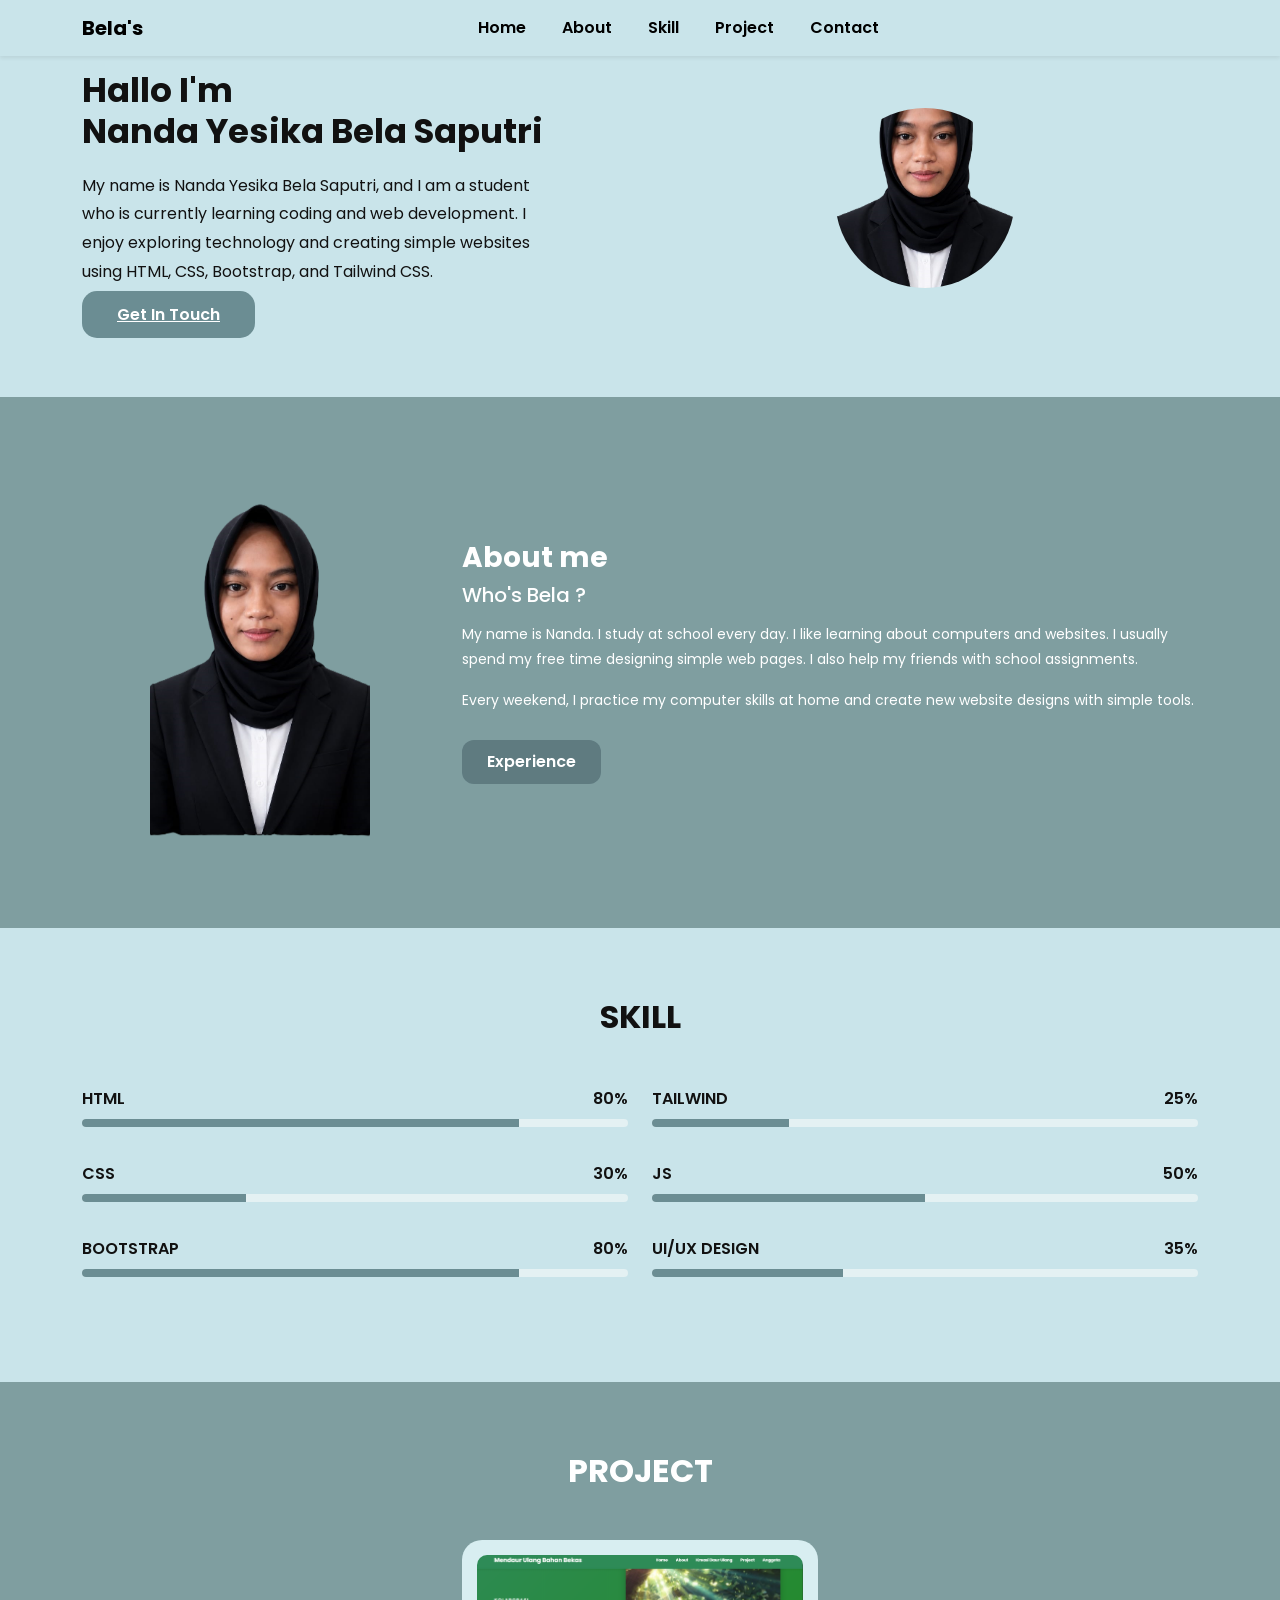
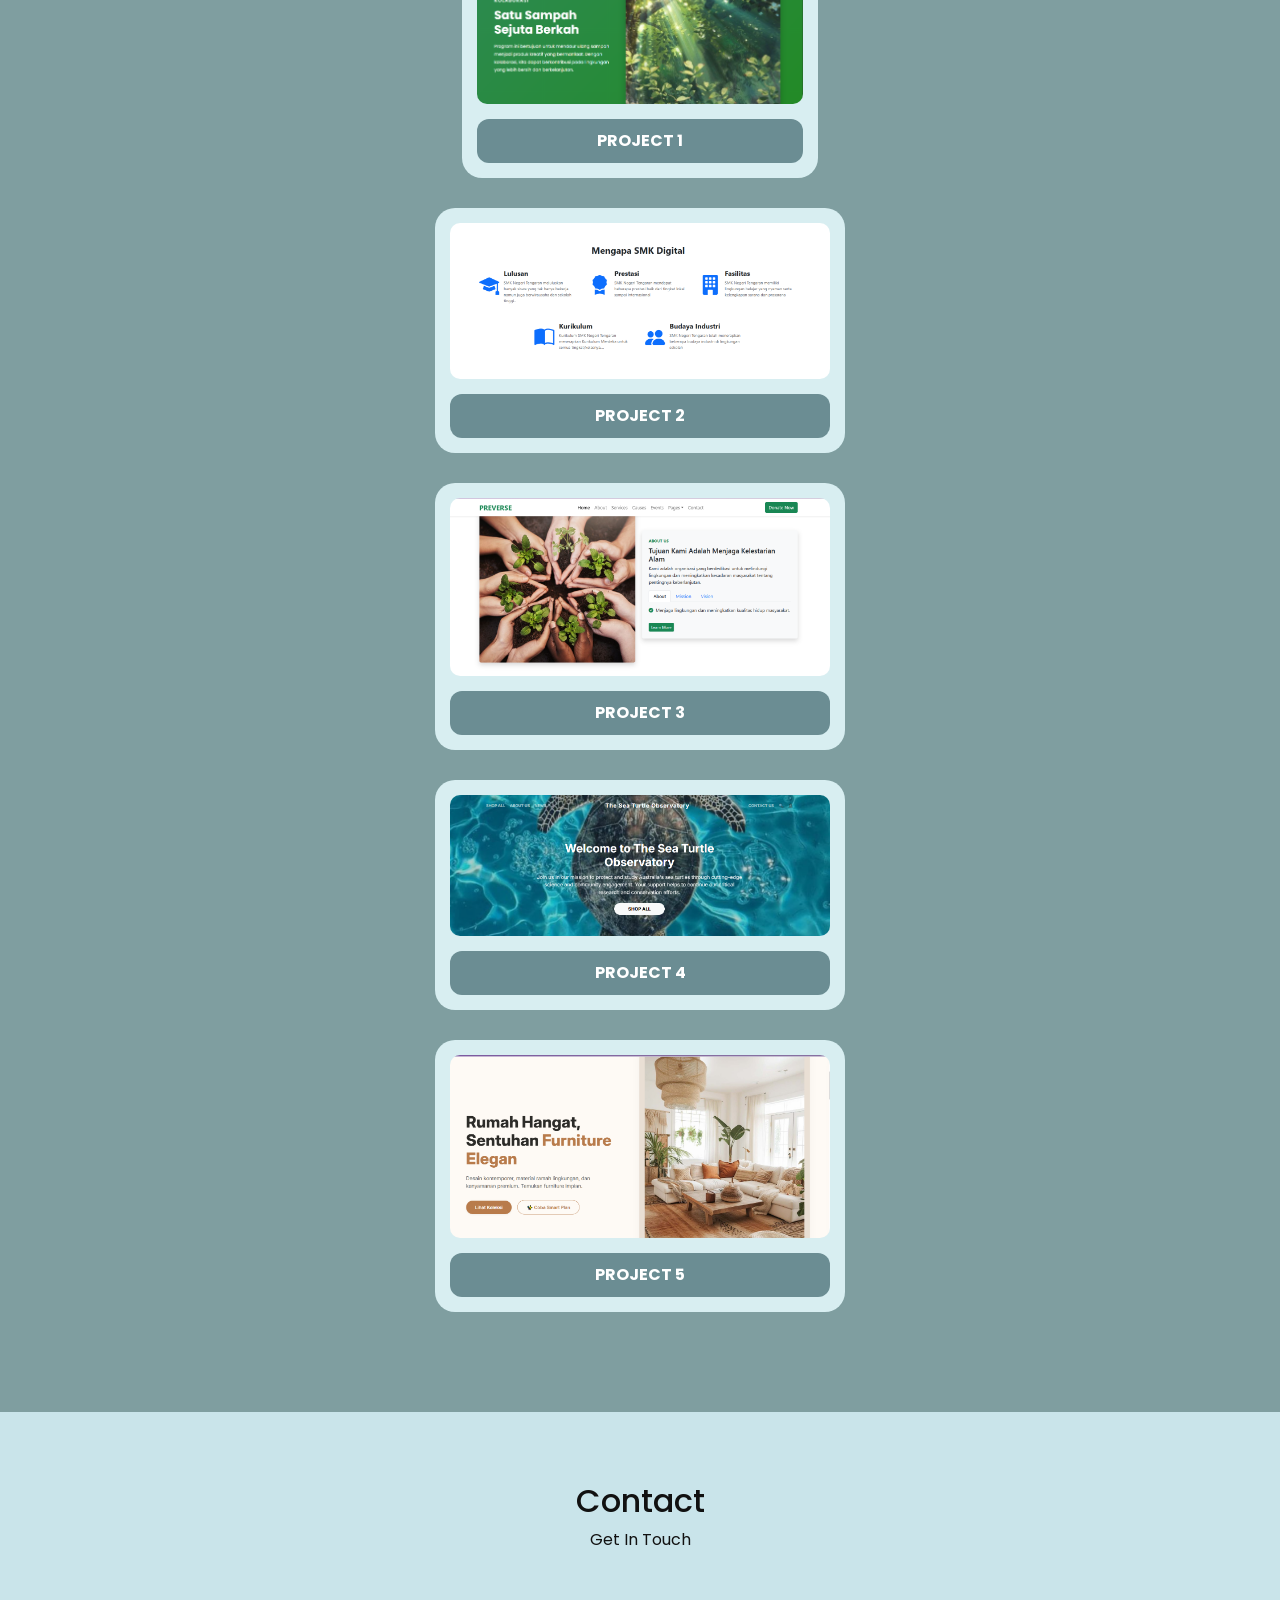
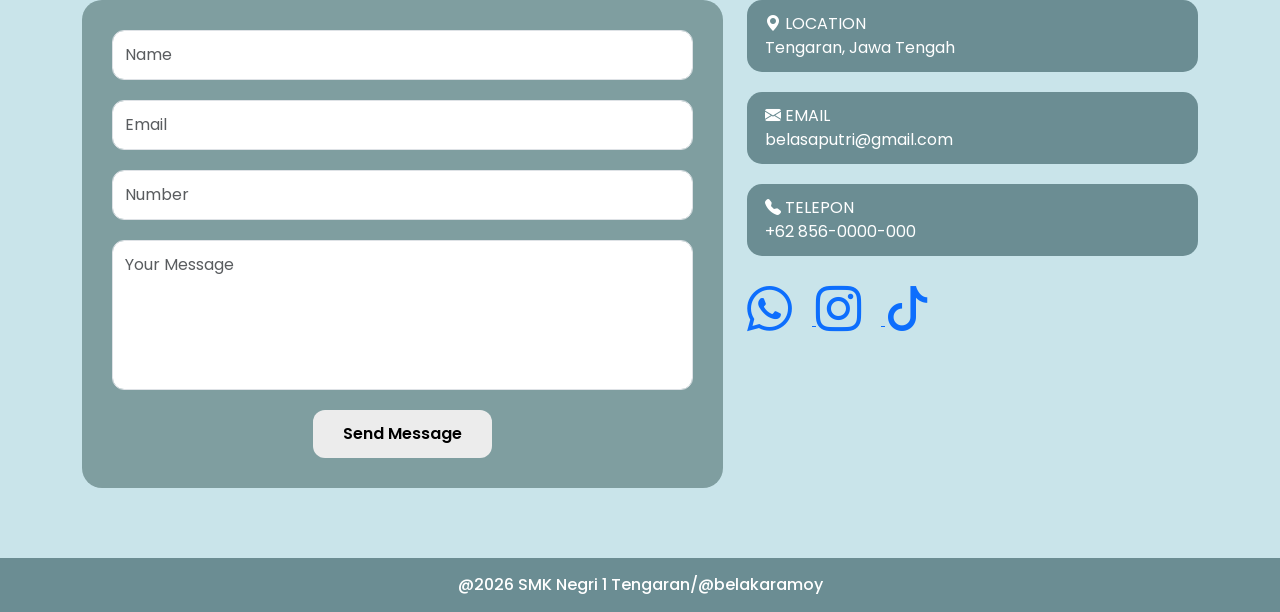
==== index.html @ 11750412 "Add files via upload" ====
<!DOCTYPE html>
<html lang="id">
<head>
  <meta charset="UTF-8" />
  <meta name="viewport" content="width=device-width, initial-scale=1.0"/>
  <title>Portfolio Bela</title>

  <!-- Bootstrap -->
  <link href="https://cdn.jsdelivr.net/npm/bootstrap@5.3.3/dist/css/bootstrap.min.css" rel="stylesheet">

  <!-- Google Font -->
  <link rel="preconnect" href="https://fonts.googleapis.com">
  <link href="https://fonts.googleapis.com/css2?family=Poppins:wght@300;400;500;600;700&display=swap" rel="stylesheet">

  <!-- Bootstrap Icons -->
  <link rel="stylesheet" href="https://cdn.jsdelivr.net/npm/bootstrap-icons@1.11.3/font/bootstrap-icons.min.css">

  
  <link rel="stylesheet" href="https://cdn.jsdelivr.net/npm/bootstrap-icons@1.11.3/font/bootstrap-icons.min.css">
  <link rel="stylesheet" href="style.css">

</head>
<body>

  <!-- NAVBAR -->
<nav class="navbar navbar-expand-lg fixed-top py-2 shadow-sm">

  <div class="container">

    <a class="navbar-brand" href="#">Bela's</a>

    <button class="navbar-toggler" type="button" data-bs-toggle="collapse" data-bs-target="#navbarNav">
      <span class="navbar-toggler-icon"></span>
    </button>

    <div class="collapse navbar-collapse justify-content-center" id="navbarNav">

      <ul class="navbar-nav">
        <li class="nav-item"><a class="nav-link" href="#home">Home</a></li>
        <li class="nav-item"><a class="nav-link" href="#about">About</a></li>
        <li class="nav-item"><a class="nav-link" href="#skill">Skill</a></li>
        <li class="nav-item"><a class="nav-link" href="#project">Project</a></li>
        <li class="nav-item"><a class="nav-link" href="#contact">Contact</a></li>
      </ul>

    </div>

  </div>
</nav>

  <!-- HERO -->
  <section id="home" class="hero">
    <div class="container">
      <div class="row align-items-center">

        <div class="col-lg-6">
          <h1>Hallo I'm <br> <span>Nanda Yesika Bela Saputri</span></h1>

          <p>
            My name is Nanda Yesika Bela Saputri, and I am a student who is currently learning coding and web development. I enjoy exploring technology and creating simple websites using HTML, CSS, Bootstrap, and Tailwind CSS.
          </p>

          <a href="#contact" class="btn-custom">
  Get In Touch
</a>
        </div>

        <div class="col-lg-6 text-center mt-5 mt-lg-0">
          <img src="bela.png" class="profile-img">
        </div>

      </div>
    </div>
  </section>

  <!-- ABOUT -->
  <section id="about" class="about">
    <div class="container">
      <div class="row align-items-center">

        <div class="col-lg-4 text-center mb-4 mb-lg-0">
          <img src="bela.png">
        </div>

        <div class="col-lg-8">
          <h3>About me</h3>
          <h5>Who's Bela ?</h5>

          <p>
            My name is Nanda. I study at school every day. I like learning about computers and websites.
            I usually spend my free time designing simple web pages. I also help my friends with school assignments.
          </p>

          <p>
            Every weekend, I practice my computer skills at home and create new website designs with simple tools.
          </p>

         <a href="re.html">
  <button class="btn-about">
    Experience
  </button>
</a>
        </div>

      </div>
    </div>
  </section>

  <!-- SKILL -->
  <section id="skill" class="skill">
    <div class="container">

      <h2 class="section-title">SKILL</h2>

      <div class="row">

        <div class="col-lg-6">

          <div class="skill-item">
            <div class="d-flex justify-content-between">
              <span>HTML</span>
              <span>80%</span>
            </div>
            <div class="progress">
              <div class="progress-bar" style="width:80%"></div>
            </div>
          </div>

          <div class="skill-item">
            <div class="d-flex justify-content-between">
              <span>CSS</span>
              <span>30%</span>
            </div>
            <div class="progress">
              <div class="progress-bar" style="width:30%"></div>
            </div>
          </div>

          <div class="skill-item">
            <div class="d-flex justify-content-between">
              <span>BOOTSTRAP</span>
              <span>80%</span>
            </div>
            <div class="progress">
              <div class="progress-bar" style="width:80%"></div>
            </div>
          </div>

        </div>

        <div class="col-lg-6">

          <div class="skill-item">
            <div class="d-flex justify-content-between">
              <span>TAILWIND</span>
              <span>25%</span>
            </div>
            <div class="progress">
              <div class="progress-bar" style="width:25%"></div>
            </div>
          </div>

          <div class="skill-item">
            <div class="d-flex justify-content-between">
              <span>JS</span>
              <span>50%</span>
            </div>
            <div class="progress">
              <div class="progress-bar" style="width:50%"></div>
            </div>
          </div>

          <div class="skill-item">
            <div class="d-flex justify-content-between">
              <span>UI/UX DESIGN</span>
              <span>35%</span>
            </div>
            <div class="progress">
              <div class="progress-bar" style="width:35%"></div>
            </div>
          </div>

        </div>

      </div>
    </div>
  </section>

  <!-- PROJECT -->
  <section id="project" class="project">

  <div class="container">
  <h2 class="section-title text-white">PROJECT</h2>

  <div class="row justify-content-center">
    <div class="col-md-4">
      <div class="project-card">
        <img src="daur ulang.png">
        <a href=" https://putrianindyahapsari.github.io/ipasbela/"
           class="project-btn d-block text-center text-decoration-none">
           PROJECT 1
        </a>

      </div>
    </div>

  </div>
</div>
  <div class="row justify-content-center">
    <div class="col-md-4">
      <div class="project-card">
        <img src="smk digital.png">
        <a href="https://bella-208.github.io/tugas_2/"
           class="project-btn d-block text-center text-decoration-none">
           PROJECT 2
        </a>

      </div>
    </div>

  </div>
</div>
  <div class="row justify-content-center">
    <div class="col-md-4">
      <div class="project-card">
        <img src="environment.png">
        <a href="https://bella-208.github.io/tugas-3_bootstrap/"
           class="project-btn d-block text-center text-decoration-none">
           PROJECT 3
        </a>

      </div>
    </div>

  </div>
</div>
  <div class="row justify-content-center">
    <div class="col-md-4">
      <div class="project-card">
        <img src="pin.png">
        <a href="https://bella-208.github.io/tugas4_bootstrap/"
           class="project-btn d-block text-center text-decoration-none">
           PROJECT 4
        </a>

      </div>
    </div>

  </div>
</div>
  <div class="row justify-content-center">
    <div class="col-md-4">
      <div class="project-card">
        <img src="home.png">
        <a href="https://bella-208.github.io/tugas5bela.bootstrap/"
           class="project-btn d-block text-center text-decoration-none">
           PROJECT 5
        </a>

      </div>
    </div>

  </div>
</div>

  </section>

  <!-- CONTACT -->
  <section id="contact" class="contact">
    <div class="container">

      <div class="text-center mb-5">
        <h2>Contact</h2>
        <p>Get In Touch</p>
      </div>

      <div class="row">

        <div class="col-lg-7">
          <div class="contact-form">

            <input type="text" class="form-control" placeholder="Name">

            <input type="email" class="form-control" placeholder="Email">

            <input type="text" class="form-control" placeholder="Number">

            <textarea class="form-control" placeholder="Your Message"></textarea>

            <div class="text-center">
              <button class="send-btn">
                Send Message
              </button>
            </div>

          </div>
        </div>

        <div class="col-lg-5 mt-5 mt-lg-0">

          <div class="info-box">
            <i class="bi bi-geo-alt-fill"></i>
            LOCATION <br>
            Tengaran, Jawa Tengah
          </div>

          <div class="info-box">
            <i class="bi bi-envelope-fill"></i>
            EMAIL <br>
            belasaputri@gmail.com
          </div>

          <div class="info-box">
            <i class="bi bi-telephone-fill"></i>
            TELEPON <br>
            +62 856-0000-000
          </div>

         <!-- CONTACT ICONS -->
<div class="social-icons">

  <!-- WHATSAPP -->
  <a href="https://wa.me/085600656218" target="_blank">
    <i class="bi bi-whatsapp"></i>
  </a>

  <!-- INSTAGRAM -->
  <a href="https://instagram.com/bbeeelllaa_" target="_blank">
    <i class="bi bi-instagram"></i>
  </a>

  <!-- TIKTOK -->
  <a href="https://tiktok.com/@_belbelacccl" target="_blank">
    <i class="bi bi-tiktok"></i>
  </a>

</div>

        </div>

      </div>

    </div>
  </section>

  <!-- FOOTER -->
  <footer>
    @2026 SMK Negri 1 Tengaran/@belakaramoy
  </footer>

  <script src="https://cdn.jsdelivr.net/npm/bootstrap@5.3.3/dist/js/bootstrap.bundle.min.js"></script>

</body>
</html>
---- style.css ----
*{
      font-family: 'Poppins', sans-serif;
    }

    body{
      background: #c9e4ea;
      color: #111;
    }

    .navbar{
      padding: 20px 0;
    }

    .navbar-brand{
      font-weight: 700;
      font-size: 20px;
    }

    .nav-link{
      color: #000;
      font-weight: 600;
      margin: 0 10px;
    }

    .hero{
      padding: 70px 0;
      background: #c9e4ea;
    }

    .hero h1{
      font-size: 34px;
      font-weight: 700;
    }

    .hero p{
      margin-top: 20px;
      max-width: 450px;
      line-height: 1.8;
    }

    .btn-custom{
      background: #6b8d93;
      color: white;
      border-radius: 15px;
      padding: 12px 35px;
      font-weight: 600;
      border: none;
      margin-top: 20px;
    }

    .profile-img{
      width: 180px;
      height: 180px;
      border-radius: 50%;
      object-fit: cover;
    }

    .about{
      background: #7f9ea0;
      color: white;
      padding: 70px 0;
    }

    .about img{
      width: 220px;
      border-radius: 10px;
    }

    .about h3{
      font-weight: 700;
    }

    .about p{
      font-size: 14px;
      line-height: 1.8;
      margin-top: 15px;
    }

    .btn-about{
      background: #5f7b80;
      border: none;
      padding: 10px 25px;
      color: white;
      border-radius: 12px;
      margin-top: 10px;
      font-weight: 600;
    }

    .skill{
      padding: 70px 0;
      background: #c9e4ea;
    }

    .section-title{
      text-align: center;
      font-weight: 700;
      margin-bottom: 50px;
    }

    .skill-item{
      margin-bottom: 35px;
    }

    .skill-item .d-flex{
      margin-bottom: 8px;
      font-weight: 600;
    }

    .progress{
      height: 8px;
      background: #e4f1f3;
    }

    .progress-bar{
      background: #6b8d93;
    }

    .project{
      background: #7f9ea0;
      padding: 70px 0;
    }

    .project-card{
      background: #d8eef1;
      border-radius: 20px;
      padding: 15px;
      text-align: center;
      margin-bottom: 30px;
    }

    .project-card img{
      width: 100%;
      border-radius: 10px;
    }

    .project-btn{
      margin-top: 15px;
      background: #6b8d93;
      border: none;
      color: white;
      padding: 10px 20px;
      border-radius: 12px;
      font-weight: 700;
    }

    .contact{
      padding: 70px 0;
      background: #c9e4ea;
    }

    .contact-form{
      background: #7f9ea0;
      padding: 30px;
      border-radius: 20px;
    }

    .form-control{
      border-radius: 12px;
      padding: 12px;
      margin-bottom: 20px;
    }

    textarea{
      height: 150px;
      resize: none;
    }

    .send-btn{
      background: #ececec;
      border: none;
      padding: 12px 30px;
      border-radius: 12px;
      font-weight: 600;
    }

    .info-box{
      background: #6b8d93;
      color: white;
      border-radius: 15px;
      padding: 12px 18px;
      margin-bottom: 20px;
    }

    .social-icons i{
      font-size: 45px;
      margin-right: 20px;
      cursor: pointer;
    }

    footer{
      background: #6b8d93;
      color: white;
      text-align: center;
      padding: 15px;
      font-weight: 500;
    }
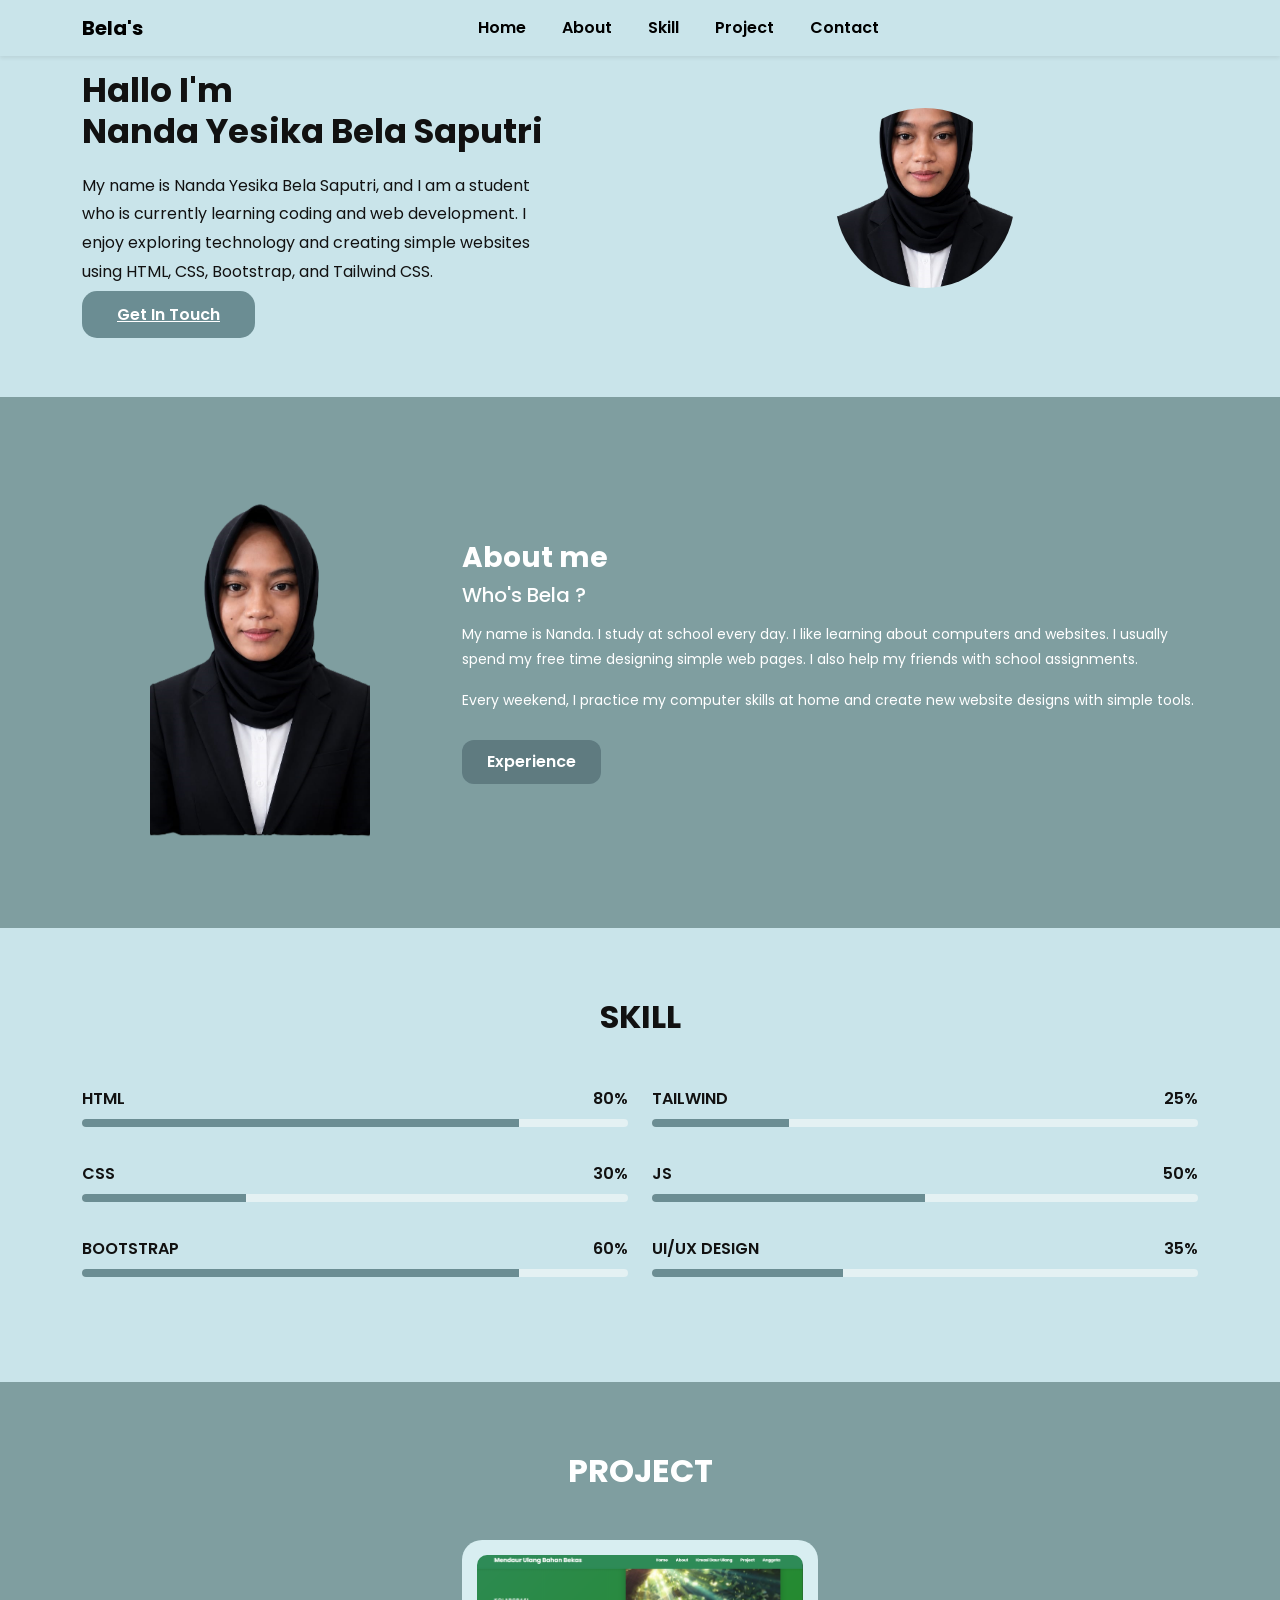
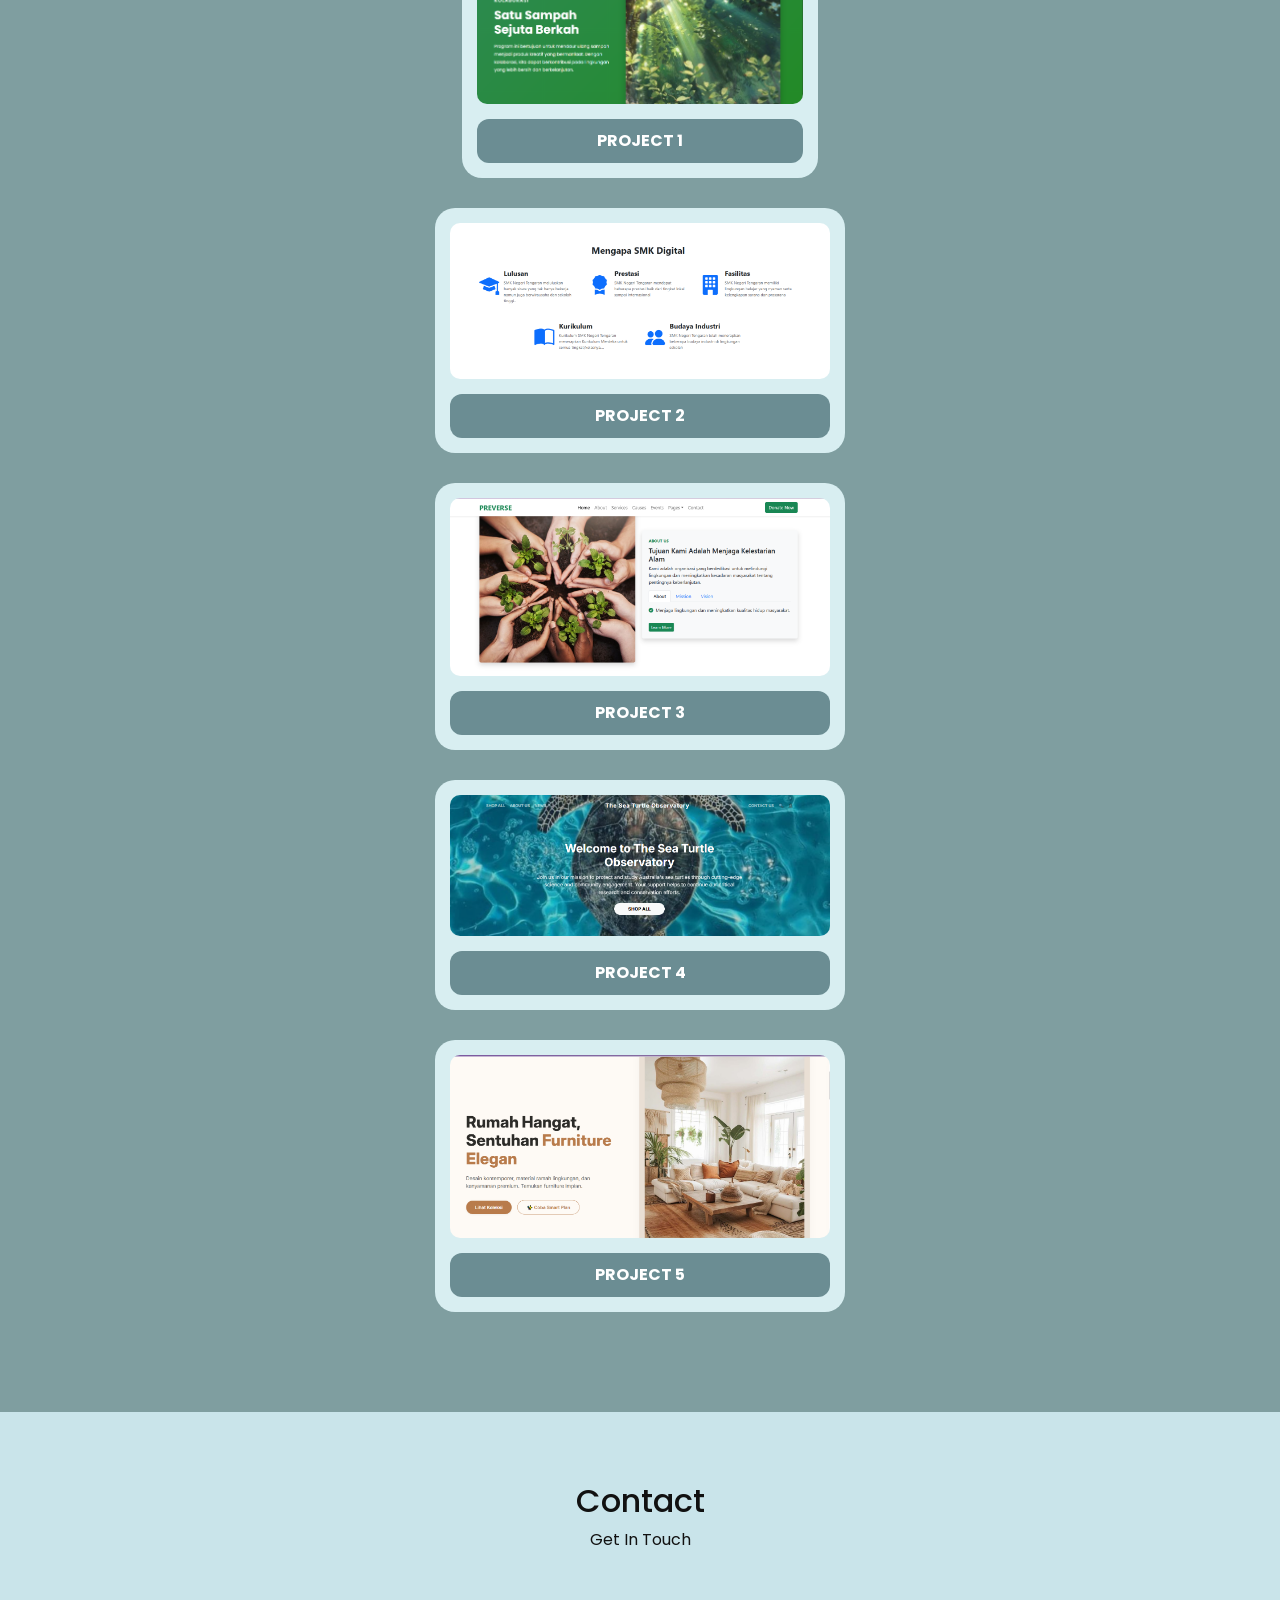
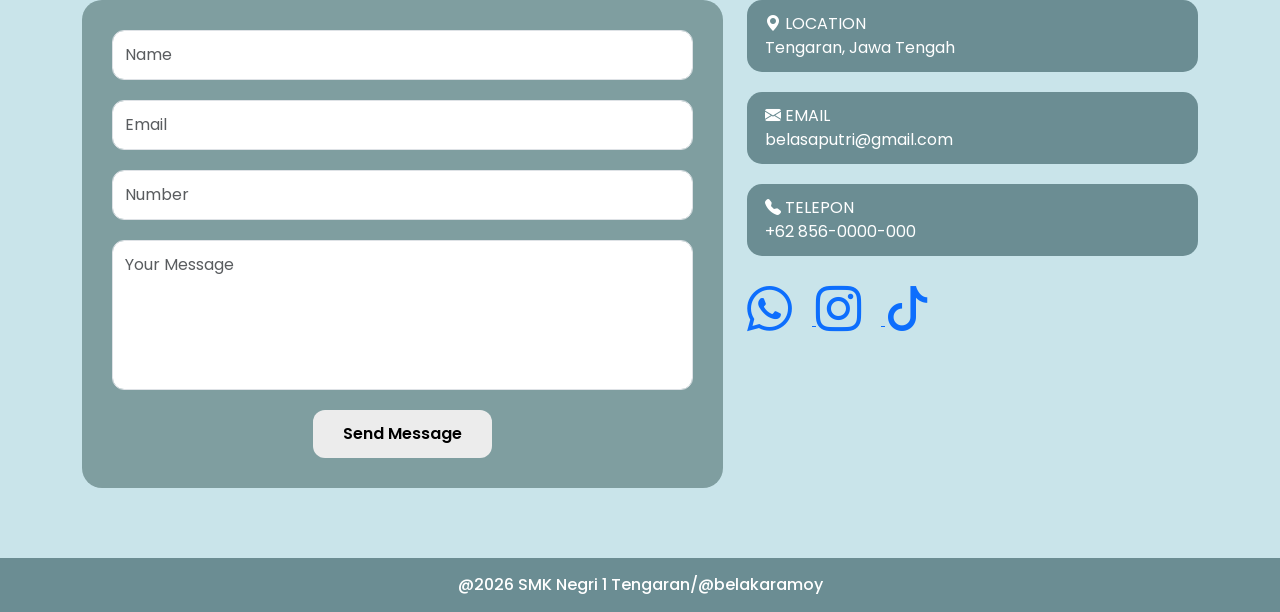
==== commit e6e92c96: "Update index.html" ====
--- a/index.html
+++ b/index.html
@@ -139,7 +139,7 @@
           <div class="skill-item">
             <div class="d-flex justify-content-between">
               <span>BOOTSTRAP</span>
-              <span>80%</span>
+              <span>60%</span>
             </div>
             <div class="progress">
               <div class="progress-bar" style="width:80%"></div>
@@ -351,4 +351,4 @@
   <script src="https://cdn.jsdelivr.net/npm/bootstrap@5.3.3/dist/js/bootstrap.bundle.min.js"></script>
 
 </body>
-</html>+</html>
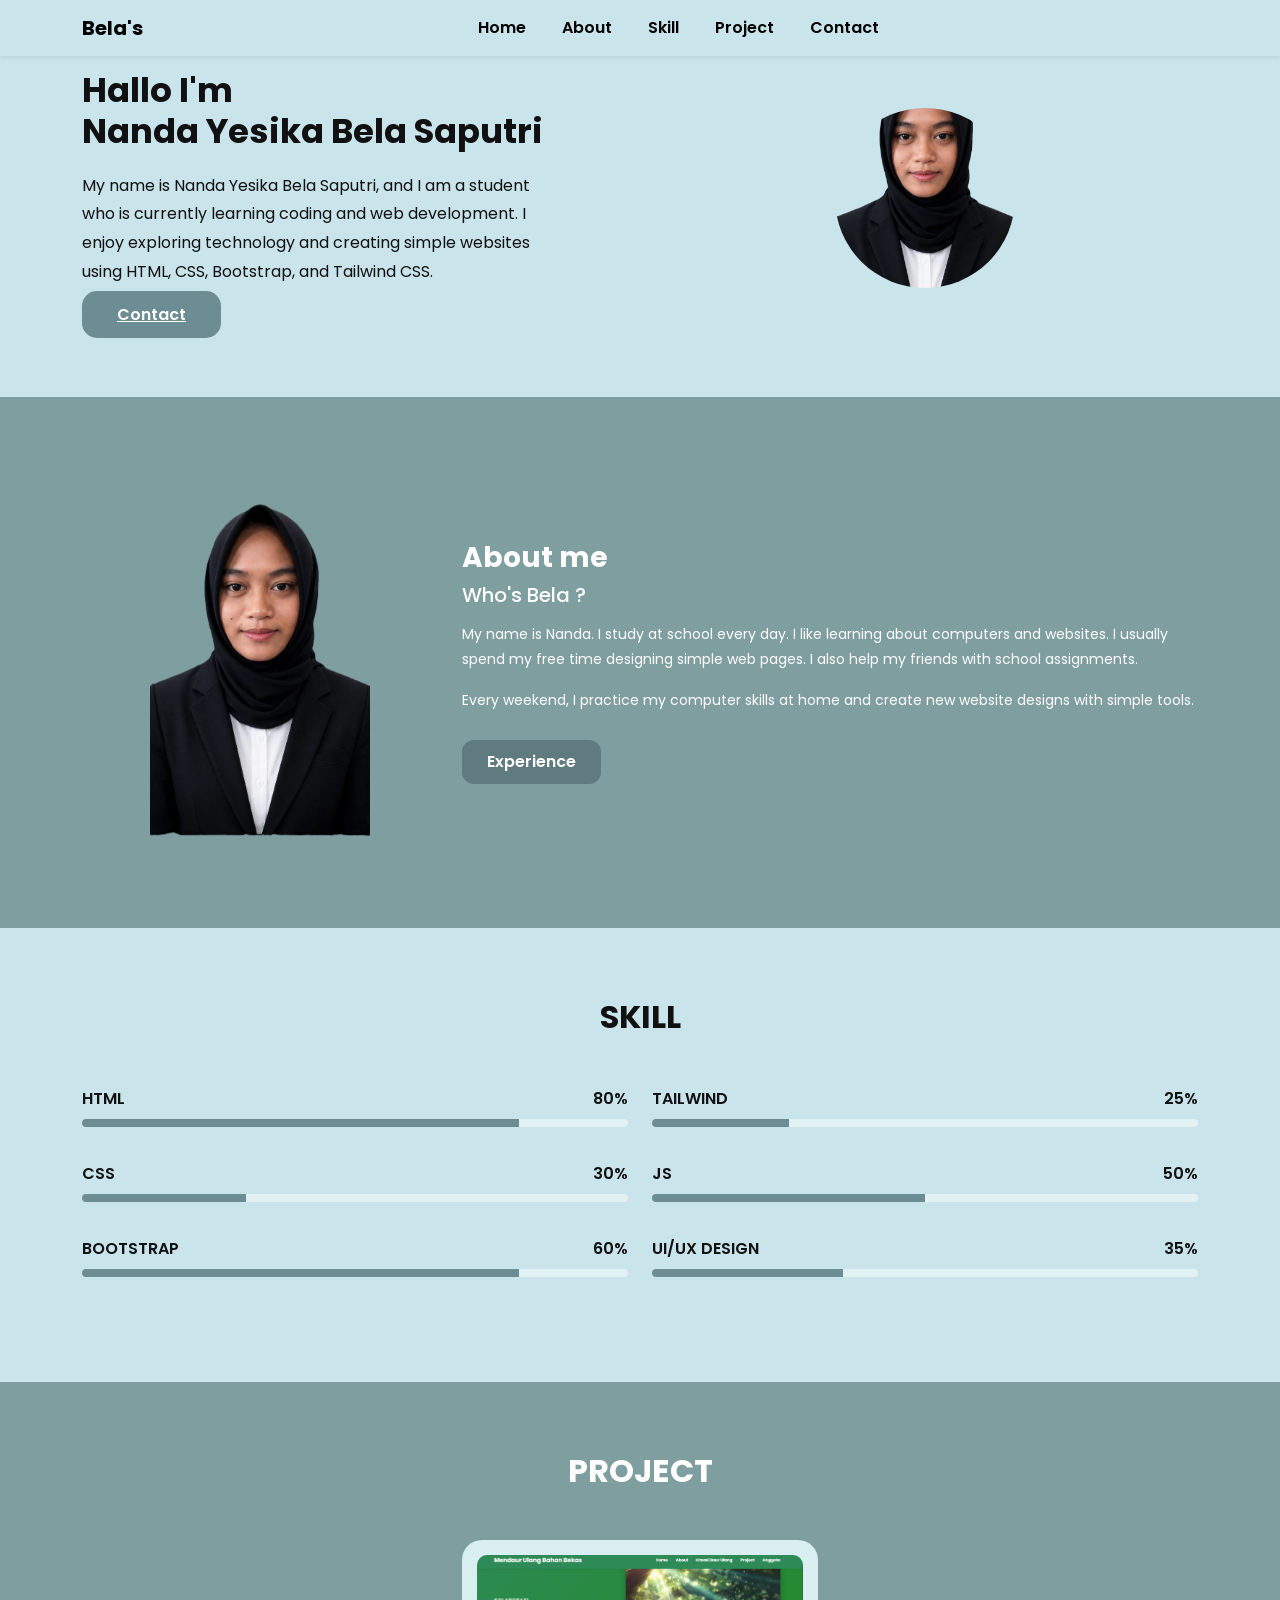
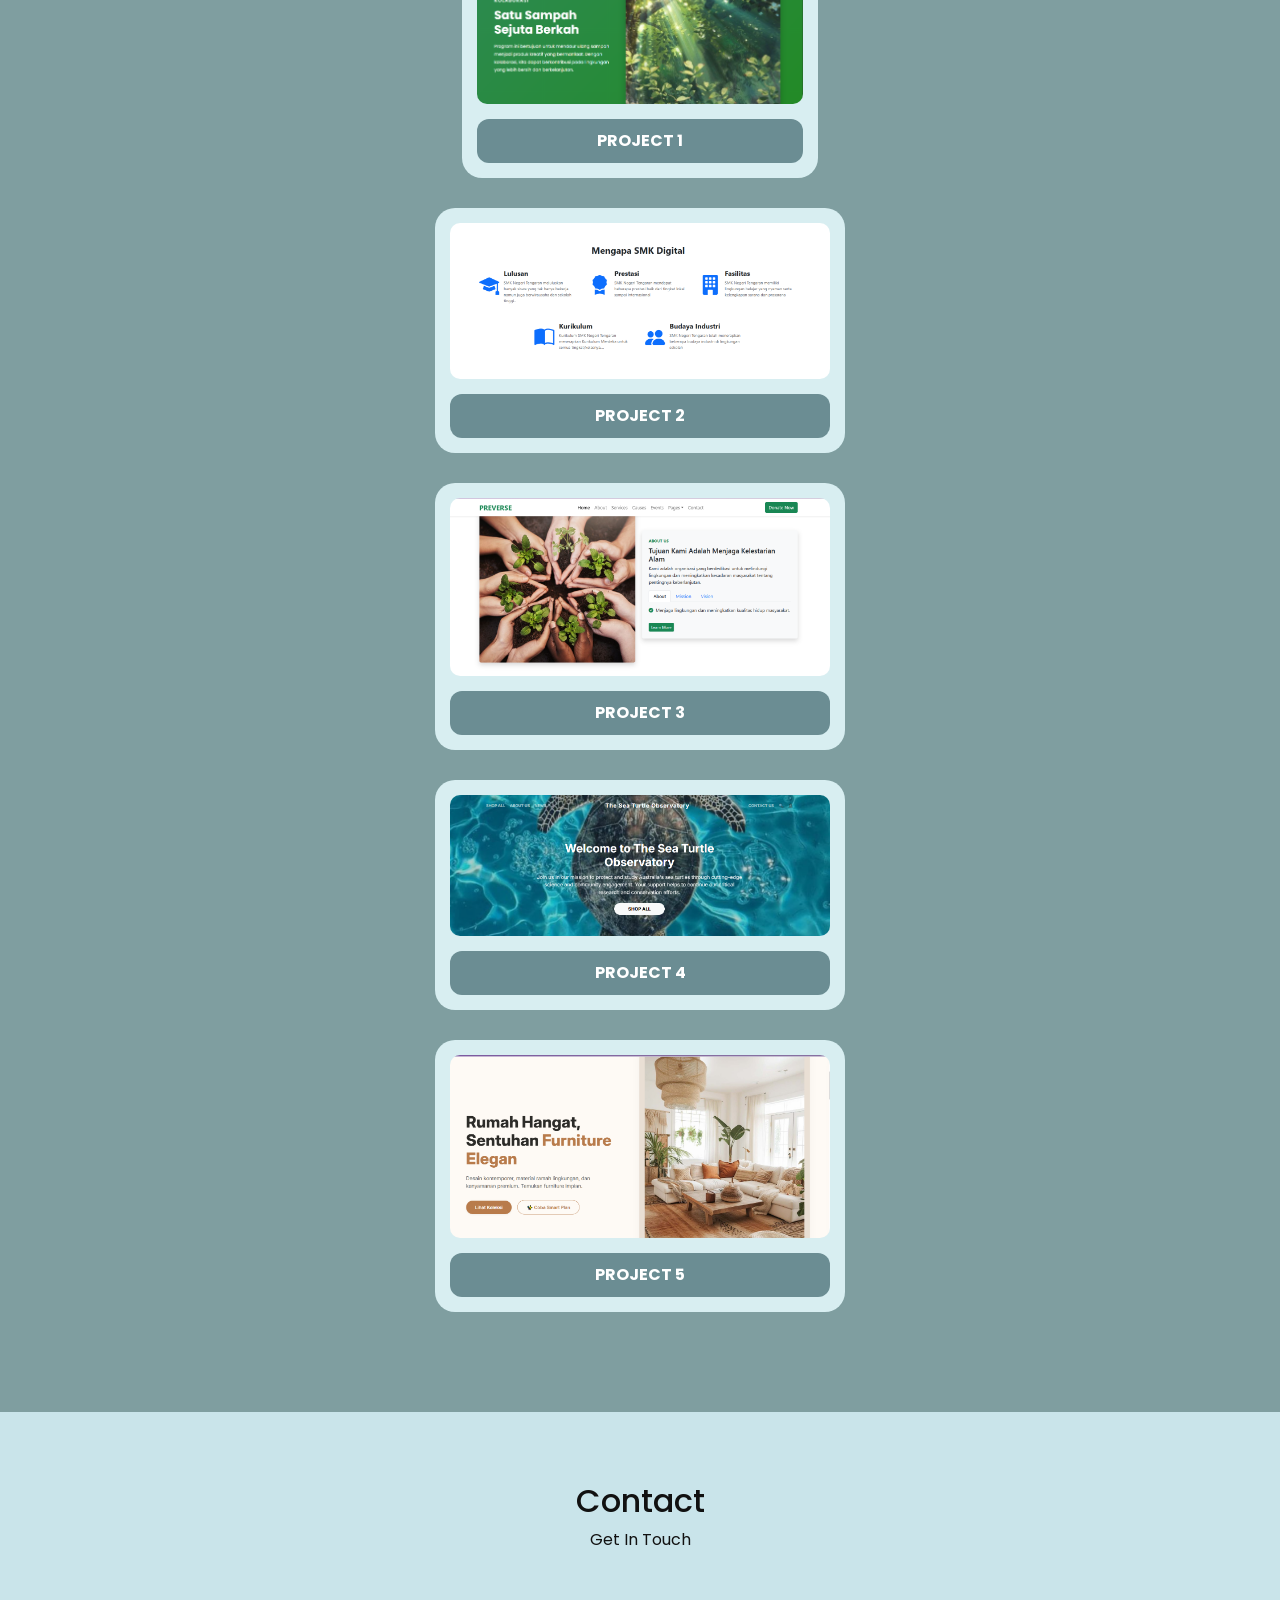
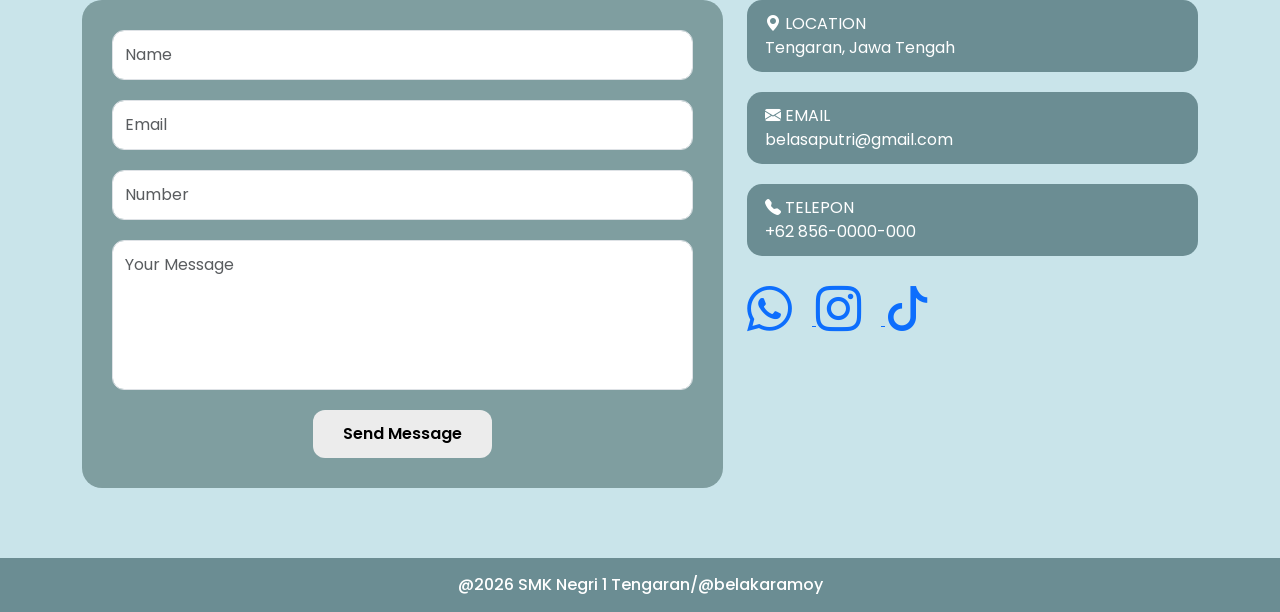
==== commit 909053e1: "Update index.html" ====
--- a/index.html
+++ b/index.html
@@ -61,7 +61,7 @@
           </p>
 
           <a href="#contact" class="btn-custom">
-  Get In Touch
+  Contact
 </a>
         </div>
 
